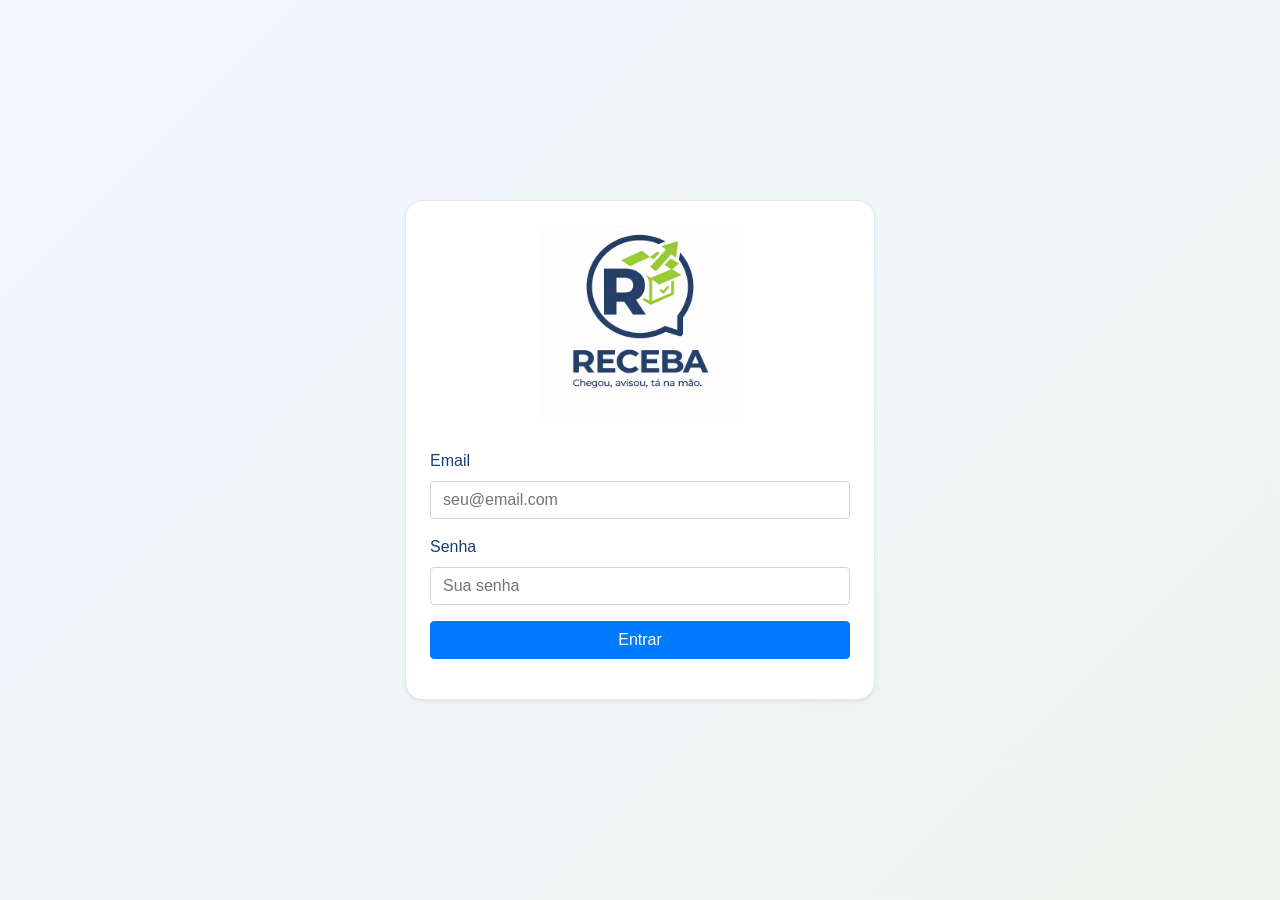
==== index.html @ d26805a2 "feat: create login page" ====
<!DOCTYPE html>
<html lang="pt-BR">

<head>
    <meta charset="utf-8" />
    <meta name="viewport" content="width=device-width, initial-scale=1, shrink-to-fit=no" />
    <link rel="stylesheet" href="https://stackpath.bootstrapcdn.com/bootstrap/4.5.2/css/bootstrap.min.css" />
    <link rel="stylesheet" href="https://cdn.jsdelivr.net/npm/bootstrap-icons@1.11.3/font/bootstrap-icons.min.css" />
    <link rel="stylesheet" href="./assets/css/style.css" />
    <link rel="stylesheet" href="./assets/css/login.css" />
    <title>Receba | Login</title>
</head>

<body class="login-page">
    <div class="container login-container">
        <div class="row justify-content-center align-items-center min-vh-100">
            <div class="col-md-5">
                <div class="card p-4 shadow-sm login-card">
                    <div class="text-center mb-4">
                        <img src="./assets/images/logo.png" alt="Receba" class="login-logo" />
                    </div>

                    <form id="loginForm">
                        <div class="form-group">
                            <label for="email">Email</label>
                            <input type="email" class="form-control" id="email" name="email" placeholder="seu@email.com" required />
                        </div>

                        <div class="form-group">
                            <label for="password">Senha</label>
                            <input type="password" class="form-control" id="password" name="password" placeholder="Sua senha" required />
                        </div>

                        <button type="submit" class="btn btn-primary btn-block mt-3">
                            Entrar
                        </button>

                        <p id="loginMessage" class="mt-3 mb-0 small text-muted"></p>
                    </form>
                </div>
            </div>
        </div>
    </div>
</body>

</html>
---- assets/css/style.css ----
:root {
  --primary-color: #1b3e6f;
  --secondary-color: #83b84a;
  --background-color: #f8faff;
  --hover-color: #6b9e3b;
  --table-header: #ebf2f7;
  --table-row-hover: #f5f9fc;
  --border-light: #e0e8f0;
}

body {
  background-color: var(--background-color);
  color: var(--primary-color);
  padding-top: 0;
}
---- assets/css/login.css ----
.login-page {
  background: linear-gradient(135deg, #f3f7ff 0%, #eef4ef 100%);
}

.login-container {
  max-width: 1200px;
}

.login-card {
  border: 1px solid var(--border-light);
  border-radius: 18px;
}

.login-logo {
  max-width: 200px;
  width: 100%;
  height: auto;
}
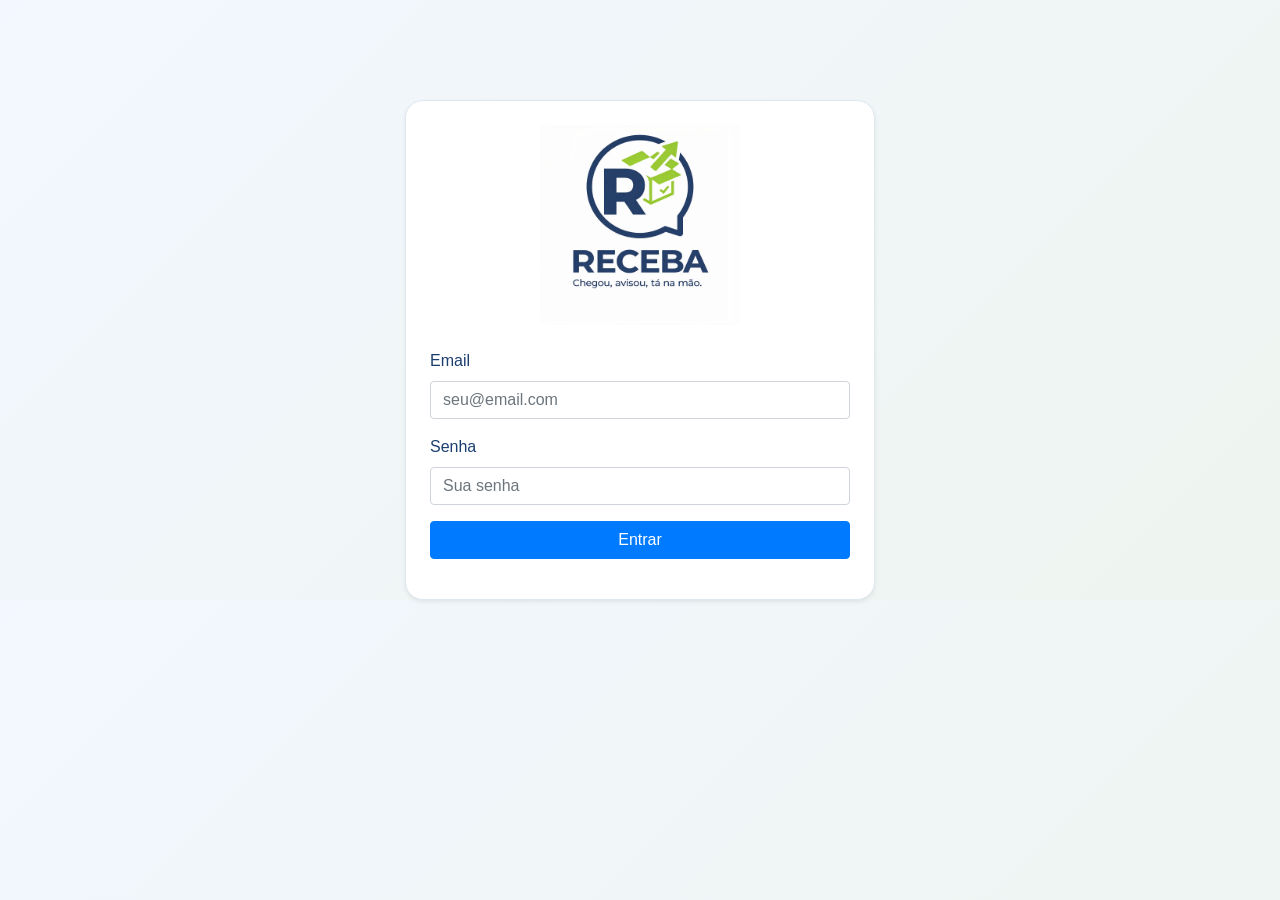
==== commit d54acb20: "feat: add login functions" ====
--- a/index.html
+++ b/index.html
@@ -1,4 +1,4 @@
-<!DOCTYPE html>
+<!doctype html>
 <html lang="pt-BR">
 
 <head>
@@ -8,12 +8,15 @@
     <link rel="stylesheet" href="https://cdn.jsdelivr.net/npm/bootstrap-icons@1.11.3/font/bootstrap-icons.min.css" />
     <link rel="stylesheet" href="./assets/css/style.css" />
     <link rel="stylesheet" href="./assets/css/login.css" />
+    <script src="./scripts/app.js" defer></script>
+    <script src="./scripts/login.js" defer></script>
+    <script src="./scripts/toast.js" defer></script>
     <title>Receba | Login</title>
 </head>
 
 <body class="login-page">
     <div class="container login-container">
-        <div class="row justify-content-center align-items-center min-vh-100">
+        <div class="row justify-content-center align-items-center">
             <div class="col-md-5">
                 <div class="card p-4 shadow-sm login-card">
                     <div class="text-center mb-4">
@@ -23,12 +26,14 @@
                     <form id="loginForm">
                         <div class="form-group">
                             <label for="email">Email</label>
-                            <input type="email" class="form-control" id="email" name="email" placeholder="seu@email.com" required />
+                            <input type="email" class="form-control" id="email" name="email" placeholder="seu@email.com" autocomplete="username"
+                                required />
                         </div>
 
                         <div class="form-group">
                             <label for="password">Senha</label>
-                            <input type="password" class="form-control" id="password" name="password" placeholder="Sua senha" required />
+                            <input type="password" class="form-control" id="password" name="password" autocomplete="current-password"
+                                placeholder="Sua senha" required />
                         </div>
 
                         <button type="submit" class="btn btn-primary btn-block mt-3">
--- a/assets/css/style.css
+++ b/assets/css/style.css
@@ -12,4 +12,98 @@
   background-color: var(--background-color);
   color: var(--primary-color);
   padding-top: 0;
+}
+
+.toast-stack {
+  position: fixed;
+  top: 5%;
+  left: 50%;
+  transform: translate(-50%, -50%);
+  z-index: 2000;
+  width: min(420px, calc(100vw - 40px));
+  display: flex;
+  flex-direction: column;
+  align-items: center;
+  pointer-events: none;
+}
+
+.toast-card {
+  width: 100%;
+  background: #ffffff;
+  color: var(--primary-color);
+  border-radius: 50px;
+  border: 1px solid var(--border-light);
+  box-shadow: 0 18px 40px rgba(0, 0, 0, 0.22);
+  padding: 0.85rem 1rem;
+  display: flex;
+  align-items: center;
+  gap: 0.75rem;
+  justify-content: center;
+  pointer-events: auto;
+  opacity: 0;
+  transform: translateY(-12px) scale(0.96);
+  transition: transform 0.25s ease, opacity 0.25s ease, box-shadow 0.25s ease;
+}
+
+.toast-card.show {
+  opacity: 1;
+  transform: translateY(0) scale(1);
+}
+
+.toast-card.success {
+  border-color: var(--secondary-color);
+  box-shadow: 0 18px 40px rgba(131, 184, 74, 0.2);
+}
+
+.toast-card.error {
+  border-color: #d9534f;
+  box-shadow: 0 18px 40px rgba(217, 83, 79, 0.2);
+}
+
+.toast-icon {
+  width: 34px;
+  height: 34px;
+  border-radius: 50%;
+  background-color: var(--table-header);
+  display: flex;
+  align-items: center;
+  justify-content: center;
+  font-size: 1rem;
+}
+
+.toast-card.success .toast-icon {
+  color: var(--secondary-color);
+}
+
+.toast-card.error .toast-icon {
+  color: #d9534f;
+}
+
+.toast-message {
+  flex: 1;
+  font-weight: 700;
+  font-size: 0.92rem;
+  text-align: center;
+}
+
+.toast-close {
+  width: 34px;
+  height: 34px;
+  border-radius: 50%;
+  border: none;
+  background-color: var(--primary-color);
+  color: white;
+  font-size: 1.2rem;
+  display: flex;
+  align-items: center;
+  justify-content: center;
+  cursor: pointer;
+}
+
+.toast-card.success .toast-close {
+  background-color: var(--secondary-color);
+}
+
+.toast-card.error .toast-close {
+  background-color: #d9534f;
 }
--- a/assets/css/login.css
+++ b/assets/css/login.css
@@ -15,4 +15,8 @@
   max-width: 200px;
   width: 100%;
   height: auto;
-}+}
+
+.login-card {
+  margin-top: 100px;
+}
